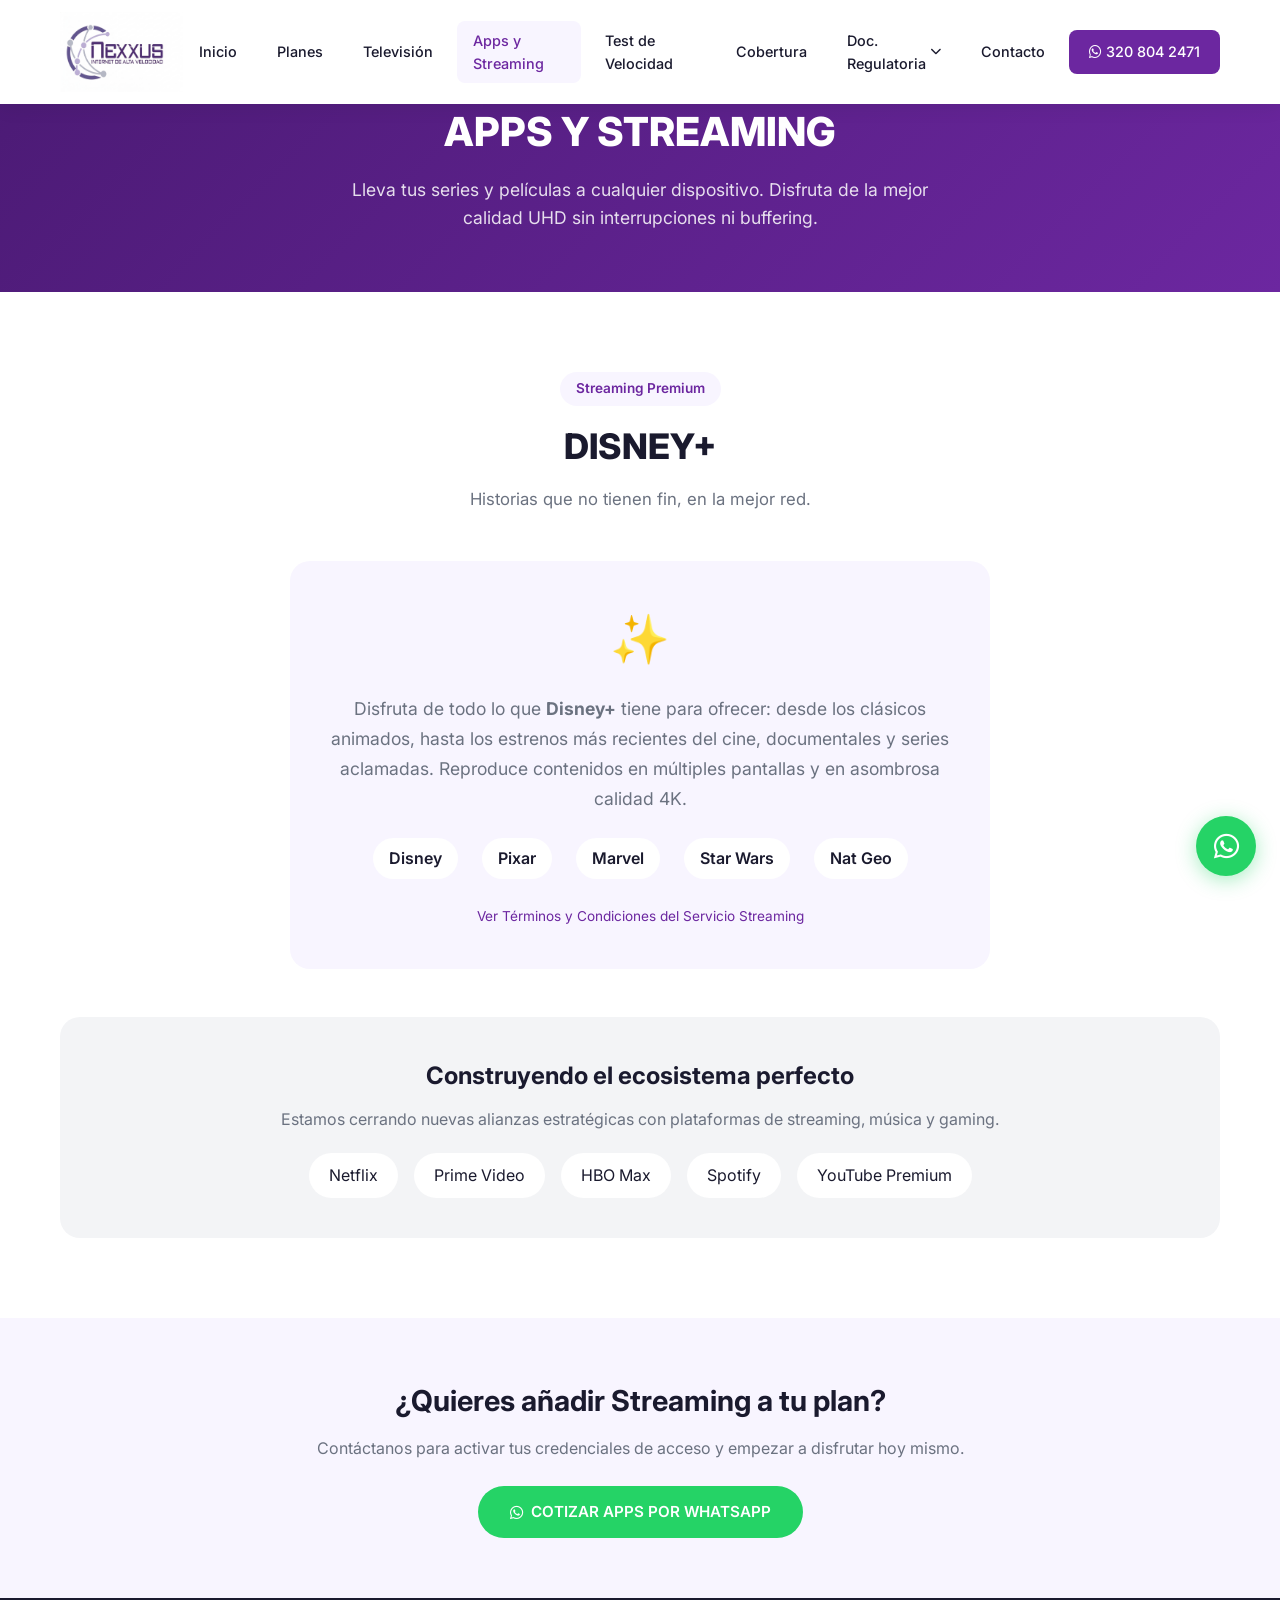
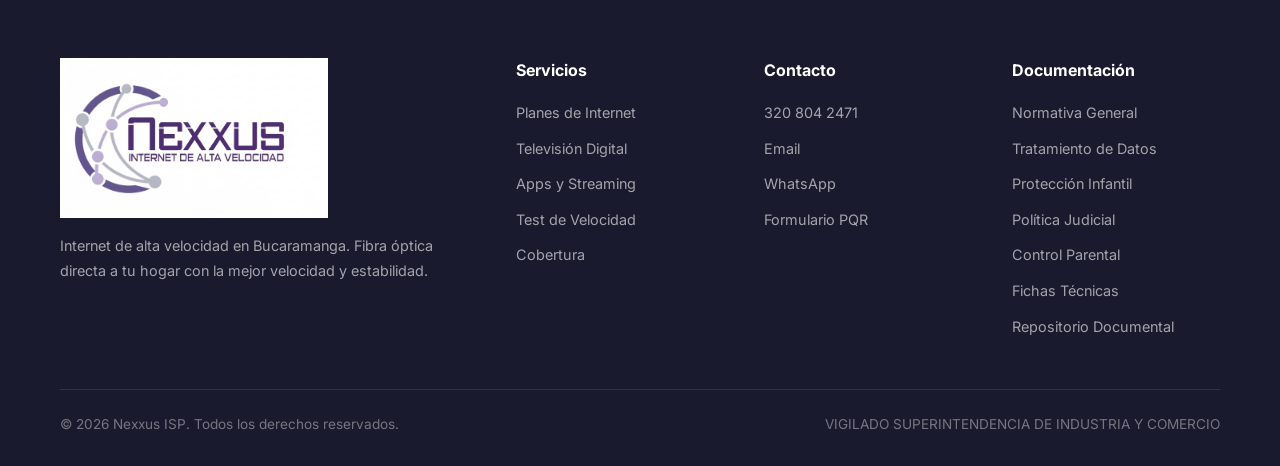
==== apps.html @ 32acb5cb "Initial commit - Nexxus ISP website" ====
<!DOCTYPE html>
<html lang="es">
<head>
    <meta charset="UTF-8">
    <meta name="viewport" content="width=device-width, initial-scale=1.0">
    <title>Apps y Streaming - Nexxus</title>
    <meta name="description" content="Apps de streaming con Nexxus Internet. Disfruta de Disney+, Nuplin TV y más con la mejor velocidad.">
    <link rel="stylesheet" href="css/styles.css">
    <link rel="stylesheet" href="https://cdnjs.cloudflare.com/ajax/libs/font-awesome/6.5.0/css/all.min.css">
    <link rel="preconnect" href="https://fonts.googleapis.com">
    <link rel="preconnect" href="https://fonts.gstatic.com" crossorigin>
    <link href="https://fonts.googleapis.com/css2?family=Inter:wght@400;500;600;700;800&display=swap" rel="stylesheet">
</head>
<body>

    <header class="header">
        <div class="header-inner">
            <a href="index.html" class="logo">
                <img src="LOGO NETXUS 1.png" alt="Nexxus">
            </a>
            <button class="menu-toggle" aria-label="Menú">
                <i class="fas fa-bars"></i>
            </button>
            <nav class="nav">
                <a href="index.html">Inicio</a>
                <a href="index.html#planes">Planes</a>
                <a href="tv.html">Televisión</a>
                <a href="apps.html" class="active">Apps y Streaming</a>
                <a href="speedtest.html">Test de Velocidad</a>
                <a href="index.html#cobertura">Cobertura</a>
                <div class="nav-dropdown">
                    <a href="#" class="dropdown-toggle">Doc. Regulatoria <i class="fas fa-chevron-down"></i></a>
                    <div class="dropdown-menu">
                        <a href="normatividad.html">Normativa General</a>
                        <a href="tratamiento-datos.html">Tratamiento de Datos</a>
                        <a href="proteccion-infantil.html">Protección Infantil</a>
                        <a href="politica-judicial.html">Política Judicial</a>
                        <a href="control-parental.html">Control Parental</a>
                        <a href="datasheets.html">Fichas Técnicas</a>
                        <a href="repositorio-documental.html">Repositorio Documental</a>
                    </div>
                </div>
                <a href="contacto.html">Contacto</a>
                <a href="https://wa.me/573208042471" class="btn-nav" target="_blank">
                    <i class="fab fa-whatsapp"></i> 320 804 2471
                </a>
            </nav>
        </div>
    </header>

    <section class="page-header">
        <div class="container">
            <h1>APPS Y STREAMING</h1>
            <p>Lleva tus series y películas a cualquier dispositivo. Disfruta de la mejor calidad UHD sin interrupciones ni buffering.</p>
        </div>
    </section>

    <section class="section">
        <div class="container">
            <div class="section-header">
                <span class="badge">Streaming Premium</span>
                <h2>DISNEY+</h2>
                <p>Historias que no tienen fin, en la mejor red.</p>
            </div>

            <div style="text-align: center; max-width: 700px; margin: 0 auto 48px; background: var(--primary-bg); border-radius: var(--radius-lg); padding: 40px;">
                <div style="font-size: 3rem; margin-bottom: 16px;">✨</div>
                <p style="font-size: 1.1rem; color: var(--gray); line-height: 1.7; margin-bottom: 24px;">
                    Disfruta de todo lo que <strong>Disney+</strong> tiene para ofrecer: desde los clásicos animados, hasta los estrenos más recientes del cine, documentales y series aclamadas. Reproduce contenidos en múltiples pantallas y en asombrosa calidad 4K.
                </p>
                <div style="display: flex; justify-content: center; gap: 24px; flex-wrap: wrap; margin-bottom: 24px;">
                    <span style="background: var(--white); padding: 8px 16px; border-radius: 50px; font-weight: 600;">Disney</span>
                    <span style="background: var(--white); padding: 8px 16px; border-radius: 50px; font-weight: 600;">Pixar</span>
                    <span style="background: var(--white); padding: 8px 16px; border-radius: 50px; font-weight: 600;">Marvel</span>
                    <span style="background: var(--white); padding: 8px 16px; border-radius: 50px; font-weight: 600;">Star Wars</span>
                    <span style="background: var(--white); padding: 8px 16px; border-radius: 50px; font-weight: 600;">Nat Geo</span>
                </div>
                <p style="margin-top: 8px;">
                    <a href="https://www.disneyplus.com/es-419/legal/subscriber-agreement" target="_blank" rel="noopener" style="color: var(--primary); font-size: 0.85rem;">Ver Términos y Condiciones del Servicio Streaming</a>
                </p>
            </div>

            <div style="text-align: center; padding: 40px; background: var(--gray-light); border-radius: var(--radius-lg);">
                <h3 style="font-size: 1.5rem; margin-bottom: 12px;">Construyendo el ecosistema perfecto</h3>
                <p style="color: var(--gray); margin-bottom: 20px;">Estamos cerrando nuevas alianzas estratégicas con plataformas de streaming, música y gaming.</p>
                <div style="display: flex; gap: 16px; justify-content: center; flex-wrap: wrap;">
                    <span style="background: var(--white); padding: 10px 20px; border-radius: 50px;">Netflix</span>
                    <span style="background: var(--white); padding: 10px 20px; border-radius: 50px;">Prime Video</span>
                    <span style="background: var(--white); padding: 10px 20px; border-radius: 50px;">HBO Max</span>
                    <span style="background: var(--white); padding: 10px 20px; border-radius: 50px;">Spotify</span>
                    <span style="background: var(--white); padding: 10px 20px; border-radius: 50px;">YouTube Premium</span>
                </div>
            </div>
        </div>
    </section>

    <section class="section section-purple" style="padding: 60px 0;">
        <div class="container" style="text-align: center;">
            <h2 style="font-size: 1.8rem; margin-bottom: 12px;">¿Quieres añadir Streaming a tu plan?</h2>
            <p style="color: var(--gray); margin-bottom: 24px;">Contáctanos para activar tus credenciales de acceso y empezar a disfrutar hoy mismo.</p>
            <a href="https://wa.me/573208042471?text=Quiero%20informacion%20de%20Apps%20y%20Streaming" class="btn btn-whatsapp" target="_blank">
                <i class="fab fa-whatsapp"></i> COTIZAR APPS POR WHATSAPP
            </a>
        </div>
    </section>

    <footer class="footer">
        <div class="container">
            <div class="footer-grid">
                <div class="footer-brand">
                    <a href="index.html" class="logo">
                        <img src="LOGO NETXUS 1.png" alt="Nexxus" style="height: 160px;">
                    </a>
                    <p>Internet de alta velocidad en Bucaramanga. Fibra óptica directa a tu hogar con la mejor velocidad y estabilidad.</p>
                </div>
                <div>
                    <h4>Servicios</h4>
                    <ul class="footer-links">
                        <li><a href="index.html#planes">Planes de Internet</a></li>
                        <li><a href="tv.html">Televisión Digital</a></li>
                        <li><a href="apps.html">Apps y Streaming</a></li>
                        <li><a href="speedtest.html">Test de Velocidad</a></li>
                        <li><a href="index.html#cobertura">Cobertura</a></li>
                    </ul>
                </div>
                <div>
                    <h4>Contacto</h4>
                    <ul class="footer-links">
                        <li><a href="tel:3208042471">320 804 2471</a></li>
                        <li><a href="mailto:Nexxussycdeinternet@gmail.com">Email</a></li>
                        <li><a href="https://wa.me/573208042471">WhatsApp</a></li>
                        <li><a href="contacto.html">Formulario PQR</a></li>
                    </ul>
                </div>
                <div>
                    <h4>Documentación</h4>
                    <ul class="footer-links">
                        <li><a href="normatividad.html">Normativa General</a></li>
                        <li><a href="tratamiento-datos.html">Tratamiento de Datos</a></li>
                        <li><a href="proteccion-infantil.html">Protección Infantil</a></li>
                        <li><a href="politica-judicial.html">Política Judicial</a></li>
                        <li><a href="control-parental.html">Control Parental</a></li>
                        <li><a href="datasheets.html">Fichas Técnicas</a></li>
                        <li><a href="repositorio-documental.html">Repositorio Documental</a></li>
                    </ul>
                </div>
            </div>
            <div class="footer-bottom">
                <p>&copy; 2026 Nexxus ISP. Todos los derechos reservados.</p>
                <p>VIGILADO SUPERINTENDENCIA DE INDUSTRIA Y COMERCIO</p>
            </div>
        </div>
    </footer>

    <a href="https://wa.me/573208042471" class="whatsapp-float" target="_blank" aria-label="WhatsApp">
        <i class="fab fa-whatsapp"></i>
    </a>

    <script src="js/script.js"></script>
</body>
</html>
---- css/styles.css ----
* {
    margin: 0;
    padding: 0;
    box-sizing: border-box;
}

:root {
    --primary: #6C27A0;
    --primary-dark: #4A1A73;
    --primary-light: #8B4FC7;
    --primary-bg: #F8F5FF;
    --white: #FFFFFF;
    --dark: #1A1A2E;
    --gray: #6B7280;
    --gray-light: #F3F4F6;
    --border: #E5E7EB;
    --whatsapp: #25D366;
    --whatsapp-dark: #1DA851;
    --shadow: 0 4px 20px rgba(108, 39, 160, 0.12);
    --shadow-lg: 0 10px 40px rgba(108, 39, 160, 0.18);
    --radius: 12px;
    --radius-lg: 20px;
    --transition: all 0.3s ease;
}

html {
    scroll-behavior: smooth;
}

body {
    font-family: 'Inter', -apple-system, BlinkMacSystemFont, 'Segoe UI', sans-serif;
    color: var(--dark);
    background: var(--white);
    line-height: 1.6;
    overflow-x: hidden;
}

a { text-decoration: none; color: inherit; }
ul { list-style: none; }
img { max-width: 100%; height: auto; }
.container { max-width: 1200px; margin: 0 auto; padding: 0 20px; }

/* HEADER */
.header {
    position: fixed;
    top: 0;
    left: 0;
    width: 100%;
    z-index: 1000;
    background: var(--white);
    box-shadow: 0 2px 20px rgba(0,0,0,0.08);
    transition: var(--transition);
}

.header.scrolled {
    background: rgba(255,255,255,0.97);
    backdrop-filter: blur(10px);
}

.header-inner {
    display: flex;
    align-items: center;
    justify-content: space-between;
    padding: 12px 20px;
    max-width: 1200px;
    margin: 0 auto;
}

.logo {
    display: flex;
    align-items: center;
    gap: 10px;
    font-size: 1.4rem;
    font-weight: 800;
    color: var(--primary);
}

.logo img {
    height: 80px;
    width: auto;
}

.nav {
    display: flex;
    align-items: center;
    gap: 8px;
}

.nav a {
    padding: 8px 16px;
    border-radius: 8px;
    font-size: 0.9rem;
    font-weight: 500;
    color: var(--dark);
    transition: var(--transition);
}

.nav a:hover,
.nav a.active {
    background: var(--primary-bg);
    color: var(--primary);
}

.nav .btn-nav {
    flex-shrink: 0;
    background: var(--primary);
    color: var(--white) !important;
    padding: 10px 20px;
}

.nav .btn-nav:hover {
    background: var(--primary-dark);
    transform: translateY(-1px);
}

.nav-dropdown {
    position: relative;
}

.dropdown-toggle {
    display: flex;
    align-items: center;
    gap: 4px;
    cursor: pointer;
}

.dropdown-toggle i {
    font-size: 0.7rem;
    transition: var(--transition);
}

.dropdown-toggle.open i {
    transform: rotate(180deg);
}

.dropdown-menu {
    display: none;
    position: absolute;
    top: 100%;
    left: 0;
    background: var(--white);
    min-width: 220px;
    border-radius: var(--radius);
    box-shadow: var(--shadow-lg);
    padding: 8px;
    z-index: 100;
    border: 1px solid var(--border);
}

.dropdown-menu a {
    display: block;
    padding: 10px 16px;
    border-radius: 8px;
    font-size: 0.85rem;
    white-space: nowrap;
}

.dropdown-menu a:hover {
    background: var(--primary-bg);
    color: var(--primary);
}

.nav-dropdown:hover .dropdown-menu {
    display: block;
}

.dropdown-menu.show {
    display: block;
}

.menu-toggle {
    display: none;
    background: none;
    border: none;
    font-size: 1.5rem;
    color: var(--primary);
    cursor: pointer;
    padding: 8px;
}

/* WHATSAPP FLOAT */
.whatsapp-float {
    position: fixed;
    bottom: 24px;
    right: 24px;
    z-index: 999;
    background: var(--whatsapp);
    color: var(--white);
    width: 60px;
    height: 60px;
    border-radius: 50%;
    display: flex;
    align-items: center;
    justify-content: center;
    font-size: 1.8rem;
    box-shadow: 0 4px 20px rgba(37, 211, 102, 0.4);
    transition: var(--transition);
    animation: pulse-whatsapp 2s infinite;
}

@keyframes pulse-whatsapp {
    0% { box-shadow: 0 4px 20px rgba(37, 211, 102, 0.4); }
    50% { box-shadow: 0 4px 30px rgba(37, 211, 102, 0.7); }
    100% { box-shadow: 0 4px 20px rgba(37, 211, 102, 0.4); }
}

.whatsapp-float:hover {
    transform: scale(1.1);
    background: var(--whatsapp-dark);
}

/* HERO */
section[id] {
    scroll-margin-top: 100px;
}

.hero {
    padding: 100px 0 80px;
    background: linear-gradient(135deg, var(--primary-dark) 0%, var(--primary) 50%, var(--primary-light) 100%);
    color: var(--white);
    position: relative;
    overflow: hidden;
}

.hero::before {
    content: '';
    position: absolute;
    top: -50%;
    right: -20%;
    width: 600px;
    height: 600px;
    background: rgba(255,255,255,0.05);
    border-radius: 50%;
}

.hero::after {
    content: '';
    position: absolute;
    bottom: -30%;
    left: -10%;
    width: 400px;
    height: 400px;
    background: rgba(255,255,255,0.03);
    border-radius: 50%;
}

.hero-content {
    position: relative;
    z-index: 1;
    display: grid;
    grid-template-columns: 1fr 1fr;
    gap: 60px;
    align-items: center;
}

.hero-text h1 {
    font-size: 3rem;
    font-weight: 800;
    line-height: 1.2;
    margin-bottom: 20px;
}

.hero-text h1 span {
    display: block;
    color: rgba(255,255,255,0.9);
    font-weight: 400;
    font-size: 1.5rem;
    margin-top: 8px;
}

.hero-text p {
    font-size: 1.1rem;
    opacity: 0.9;
    margin-bottom: 32px;
    max-width: 500px;
}

.hero-buttons {
    display: flex;
    gap: 16px;
    flex-wrap: wrap;
}

.btn {
    display: inline-flex;
    align-items: center;
    gap: 8px;
    padding: 14px 32px;
    border-radius: 50px;
    font-weight: 600;
    font-size: 0.95rem;
    transition: var(--transition);
    border: none;
    cursor: pointer;
}

.btn-primary {
    background: var(--white);
    color: var(--primary);
}

.btn-primary:hover {
    transform: translateY(-2px);
    box-shadow: 0 8px 25px rgba(0,0,0,0.2);
}

.btn-outline {
    background: transparent;
    color: var(--white);
    border: 2px solid rgba(255,255,255,0.3);
}

.btn-outline:hover {
    border-color: var(--white);
    background: rgba(255,255,255,0.1);
}

.btn-whatsapp {
    background: var(--whatsapp);
    color: var(--white);
}

.btn-whatsapp:hover {
    background: var(--whatsapp-dark);
    transform: translateY(-2px);
}

.btn-purple {
    background: var(--primary);
    color: var(--white);
}

.btn-purple:hover {
    background: var(--primary-dark);
    transform: translateY(-2px);
}

.hero-stats {
    display: grid;
    grid-template-columns: repeat(3, 1fr);
    gap: 20px;
    background: rgba(255,255,255,0.1);
    backdrop-filter: blur(10px);
    border-radius: var(--radius-lg);
    padding: 32px;
    border: 1px solid rgba(255,255,255,0.15);
}

.hero-stat {
    text-align: center;
}

.hero-stat .number {
    font-size: 2rem;
    font-weight: 800;
    display: block;
}

.hero-stat .label {
    font-size: 0.85rem;
    opacity: 0.8;
}

/* SECTION STYLES */
.section {
    padding: 80px 0;
}

.section-header {
    text-align: center;
    margin-bottom: 48px;
}

.section-header h2 {
    font-size: 2.2rem;
    font-weight: 800;
    color: var(--dark);
    margin-bottom: 12px;
}

.section-header p {
    font-size: 1.05rem;
    color: var(--gray);
    max-width: 600px;
    margin: 0 auto;
}

.section-header .badge {
    display: inline-block;
    background: var(--primary-bg);
    color: var(--primary);
    padding: 6px 16px;
    border-radius: 50px;
    font-size: 0.85rem;
    font-weight: 600;
    margin-bottom: 12px;
}

.section-purple {
    background: var(--primary-bg);
}

/* PLANS */
.plans-grid {
    display: grid;
    grid-template-columns: repeat(3, 1fr);
    gap: 24px;
}

.plan-card {
    background: var(--white);
    border-radius: var(--radius-lg);
    padding: 40px 32px;
    text-align: center;
    box-shadow: var(--shadow);
    border: 2px solid var(--border);
    transition: var(--transition);
    position: relative;
}

.plan-card:hover {
    transform: translateY(-8px);
    box-shadow: var(--shadow-lg);
    border-color: var(--primary-light);
}

.plan-card.featured {
    border-color: var(--primary);
    transform: scale(1.05);
}

.plan-card.featured:hover {
    transform: scale(1.05) translateY(-8px);
}

.plan-card .popular {
    position: absolute;
    top: -12px;
    left: 50%;
    transform: translateX(-50%);
    background: var(--primary);
    color: var(--white);
    padding: 4px 20px;
    border-radius: 50px;
    font-size: 0.8rem;
    font-weight: 700;
    text-transform: uppercase;
    letter-spacing: 1px;
}

.plan-icon {
    width: 64px;
    height: 64px;
    background: var(--primary-bg);
    border-radius: 50%;
    display: flex;
    align-items: center;
    justify-content: center;
    margin: 0 auto 16px;
    font-size: 1.5rem;
    color: var(--primary);
}

.plan-card h3 {
    font-size: 1.3rem;
    font-weight: 700;
    margin-bottom: 4px;
}

.plan-speed {
    font-size: 2.5rem;
    font-weight: 800;
    color: var(--primary);
    margin: 8px 0 4px;
}

.plan-speed small {
    font-size: 1rem;
    font-weight: 400;
    color: var(--gray);
}

.plan-price {
    font-size: 1.8rem;
    font-weight: 800;
    color: var(--dark);
    margin: 12px 0;
}

.plan-price small {
    font-size: 0.9rem;
    font-weight: 400;
    color: var(--gray);
}

.plan-features {
    margin: 20px 0;
    text-align: left;
}

.plan-features li {
    padding: 8px 0;
    display: flex;
    align-items: center;
    gap: 10px;
    font-size: 0.9rem;
    color: var(--gray);
    border-bottom: 1px solid var(--gray-light);
}

.plan-features li:last-child {
    border-bottom: none;
}

.plan-features li::before {
    content: '✓';
    color: var(--primary);
    font-weight: 700;
    font-size: 1.1rem;
}

.plan-card .btn {
    width: 100%;
    justify-content: center;
}

/* FEATURES */
.features-grid {
    display: grid;
    grid-template-columns: repeat(2, 1fr);
    gap: 24px;
}

.feature-card {
    display: flex;
    gap: 20px;
    background: var(--white);
    padding: 28px;
    border-radius: var(--radius);
    box-shadow: var(--shadow);
    transition: var(--transition);
}

.feature-card:hover {
    transform: translateY(-4px);
    box-shadow: var(--shadow-lg);
}

.feature-icon {
    width: 56px;
    height: 56px;
    min-width: 56px;
    background: var(--primary-bg);
    border-radius: var(--radius);
    display: flex;
    align-items: center;
    justify-content: center;
    font-size: 1.4rem;
    color: var(--primary);
}

.feature-text h4 {
    font-size: 1.1rem;
    font-weight: 700;
    margin-bottom: 6px;
}

.feature-text p {
    font-size: 0.9rem;
    color: var(--gray);
}

/* TV PREVIEW */
.tv-preview {
    display: grid;
    grid-template-columns: 1fr 1fr;
    gap: 60px;
    align-items: center;
}

.tv-info h3 {
    font-size: 1.8rem;
    font-weight: 800;
    margin-bottom: 16px;
}

.tv-info p {
    color: var(--gray);
    margin-bottom: 20px;
}

.tv-info .channels-badge {
    display: flex;
    flex-wrap: wrap;
    gap: 8px;
    margin-bottom: 24px;
}

.tv-info .channels-badge span {
    background: var(--primary-bg);
    color: var(--primary);
    padding: 6px 14px;
    border-radius: 50px;
    font-size: 0.85rem;
    font-weight: 500;
}

.tv-image {
    text-align: center;
}

.tv-image img {
    max-width: 100%;
    border-radius: var(--radius-lg);
    box-shadow: var(--shadow-lg);
}

/* COVERAGE */
.coverage-grid {
    display: grid;
    grid-template-columns: 1fr 1fr;
    gap: 40px;
    align-items: start;
}

.coverage-info h3 {
    font-size: 1.6rem;
    font-weight: 700;
    margin-bottom: 16px;
}

.coverage-info p {
    color: var(--gray);
    margin-bottom: 24px;
}

.coverage-zones {
    display: grid;
    grid-template-columns: 1fr 1fr;
    gap: 12px;
}

.coverage-zone {
    background: var(--white);
    padding: 16px;
    border-radius: var(--radius);
    border: 1px solid var(--border);
    display: flex;
    align-items: center;
    gap: 12px;
    font-size: 0.9rem;
    font-weight: 500;
}

.coverage-zone::before {
    content: '📍';
}

.coverage-map {
    background: var(--gray-light);
    border-radius: var(--radius-lg);
    padding: 60px 40px;
    text-align: center;
    border: 2px dashed var(--border);
    color: var(--gray);
}

.coverage-map i {
    font-size: 3rem;
    color: var(--primary-light);
    margin-bottom: 16px;
    display: block;
}

/* CONTACT / PQR */
.contact-grid {
    display: grid;
    grid-template-columns: 1fr 1fr;
    gap: 48px;
}

.contact-info {
    display: flex;
    flex-direction: column;
    gap: 24px;
}

.contact-item {
    display: flex;
    gap: 16px;
    align-items: flex-start;
}

.contact-icon {
    width: 48px;
    height: 48px;
    min-width: 48px;
    background: var(--primary-bg);
    border-radius: 50%;
    display: flex;
    align-items: center;
    justify-content: center;
    font-size: 1.2rem;
    color: var(--primary);
}

.contact-item h4 {
    font-weight: 600;
    margin-bottom: 4px;
}

.contact-item p {
    color: var(--gray);
    font-size: 0.9rem;
}

.pqr-form {
    background: var(--white);
    padding: 32px;
    border-radius: var(--radius-lg);
    box-shadow: var(--shadow);
}

.form-group {
    margin-bottom: 20px;
}

.form-group label {
    display: block;
    font-weight: 600;
    font-size: 0.9rem;
    margin-bottom: 6px;
    color: var(--dark);
}

.form-group input,
.form-group select,
.form-group textarea {
    width: 100%;
    padding: 12px 16px;
    border: 2px solid var(--border);
    border-radius: 10px;
    font-size: 0.95rem;
    font-family: inherit;
    transition: var(--transition);
    background: var(--white);
}

.form-group input:focus,
.form-group select:focus,
.form-group textarea:focus {
    outline: none;
    border-color: var(--primary);
    box-shadow: 0 0 0 4px rgba(108, 39, 160, 0.1);
}

.form-group textarea {
    min-height: 120px;
    resize: vertical;
}

.form-row {
    display: grid;
    grid-template-columns: 1fr 1fr;
    gap: 16px;
}

/* FOOTER */
.footer {
    background: var(--dark);
    color: var(--white);
    padding: 60px 0 30px;
}

.footer-grid {
    display: grid;
    grid-template-columns: 2fr 1fr 1fr 1fr;
    gap: 40px;
    margin-bottom: 40px;
}

.footer-brand .logo {
    color: var(--white);
    margin-bottom: 16px;
}

.footer-brand p {
    color: rgba(255,255,255,0.6);
    font-size: 0.9rem;
    line-height: 1.7;
}

.footer h4 {
    font-size: 1rem;
    font-weight: 700;
    margin-bottom: 16px;
    color: var(--white);
}

.footer-links li {
    margin-bottom: 10px;
}

.footer-links a {
    color: rgba(255,255,255,0.6);
    font-size: 0.9rem;
    transition: var(--transition);
}

.footer-links a:hover {
    color: var(--primary-light);
}

.footer-bottom {
    border-top: 1px solid rgba(255,255,255,0.1);
    padding-top: 24px;
    display: flex;
    justify-content: space-between;
    align-items: center;
    flex-wrap: wrap;
    gap: 12px;
}

.footer-bottom p {
    color: rgba(255,255,255,0.4);
    font-size: 0.85rem;
}

/* PAGE HEADER (inner pages) */
.page-header {
    padding: 100px 0 60px;
    background: linear-gradient(135deg, var(--primary-dark), var(--primary));
    color: var(--white);
    text-align: center;
}

.page-header h1 {
    font-size: 2.5rem;
    font-weight: 800;
}

.page-header p {
    font-size: 1.1rem;
    opacity: 0.85;
    margin-top: 12px;
    max-width: 600px;
    margin-left: auto;
    margin-right: auto;
}

/* CHANNELS GRID (TV page) */
.channels-grid {
    display: grid;
    grid-template-columns: repeat(auto-fill, minmax(100px, 1fr));
    gap: 12px;
}

.channel-item {
    background: var(--white);
    border: 1px solid var(--border);
    border-radius: 10px;
    padding: 16px 8px;
    text-align: center;
    transition: var(--transition);
}

.channel-item:hover {
    border-color: var(--primary-light);
    box-shadow: var(--shadow);
    transform: translateY(-2px);
}

.channel-item img {
    width: 40px;
    height: 40px;
    object-fit: contain;
    margin-bottom: 8px;
}

.channel-item span {
    display: block;
    font-size: 0.75rem;
    font-weight: 500;
    color: var(--gray);
    line-height: 1.2;
}

.channel-category {
    margin-bottom: 40px;
}

.channel-category h3 {
    font-size: 1.3rem;
    font-weight: 700;
    color: var(--primary);
    margin-bottom: 16px;
    padding-bottom: 8px;
    border-bottom: 2px solid var(--primary-bg);
}

/* RESPONSIVE MENU */
@media (max-width: 768px) {
    .menu-toggle {
        display: block;
    }

    .nav {
        display: none;
        position: absolute;
        top: 100%;
        left: 0;
        width: 100%;
        background: var(--white);
        flex-direction: column;
        padding: 16px 20px;
        box-shadow: 0 10px 30px rgba(0,0,0,0.1);
    }

    .nav.open {
        display: flex;
    }

    .nav a,
    .nav-dropdown .dropdown-toggle {
        width: 100%;
        padding: 12px 16px;
    }

    .dropdown-menu {
        position: static;
        box-shadow: none;
        border: none;
        padding-left: 24px;
        background: var(--gray-light);
        border-radius: 8px;
        margin: 4px 8px;
    }

    .nav-dropdown {
        width: 100%;
    }

    .dropdown-menu a {
        width: 100%;
        padding: 10px 16px;
    }

    .hero-content {
        grid-template-columns: 1fr;
        gap: 40px;
    }

    .hero-text h1 {
        font-size: 2rem;
    }

    .hero-text h1 span {
        font-size: 1.2rem;
    }

    .plans-grid {
        grid-template-columns: 1fr;
    }

    .plan-card.featured {
        transform: none;
    }

    .plan-card.featured:hover {
        transform: translateY(-8px);
    }

    .features-grid {
        grid-template-columns: 1fr;
    }

    .tv-preview {
        grid-template-columns: 1fr;
        gap: 32px;
    }

    .coverage-grid {
        grid-template-columns: 1fr;
    }

    .coverage-zones {
        grid-template-columns: 1fr;
    }

    .contact-grid {
        grid-template-columns: 1fr;
    }

    .footer-grid {
        grid-template-columns: 1fr 1fr;
        gap: 32px;
    }

    .section-header h2 {
        font-size: 1.6rem;
    }

    .hero-stats {
        grid-template-columns: repeat(3, 1fr);
        padding: 20px;
    }

    .hero-stat .number {
        font-size: 1.4rem;
    }

    .form-row {
        grid-template-columns: 1fr;
    }
}

@media (max-width: 480px) {
    .hero {
        padding: 90px 0 60px;
    }

    .hero-text h1 {
        font-size: 1.6rem;
    }

    .hero-buttons {
        flex-direction: column;
    }

    .hero-buttons .btn {
        width: 100%;
        justify-content: center;
    }

    .footer-grid {
        grid-template-columns: 1fr;
    }

    .footer-bottom {
        flex-direction: column;
        text-align: center;
    }

    .channels-grid {
        grid-template-columns: repeat(auto-fill, minmax(80px, 1fr));
    }

    .page-header h1 {
        font-size: 1.8rem;
    }

    .plan-card {
        padding: 28px 20px;
    }

    .contact-grid {
        gap: 32px;
    }

    .pqr-form {
        padding: 24px 16px;
    }
}
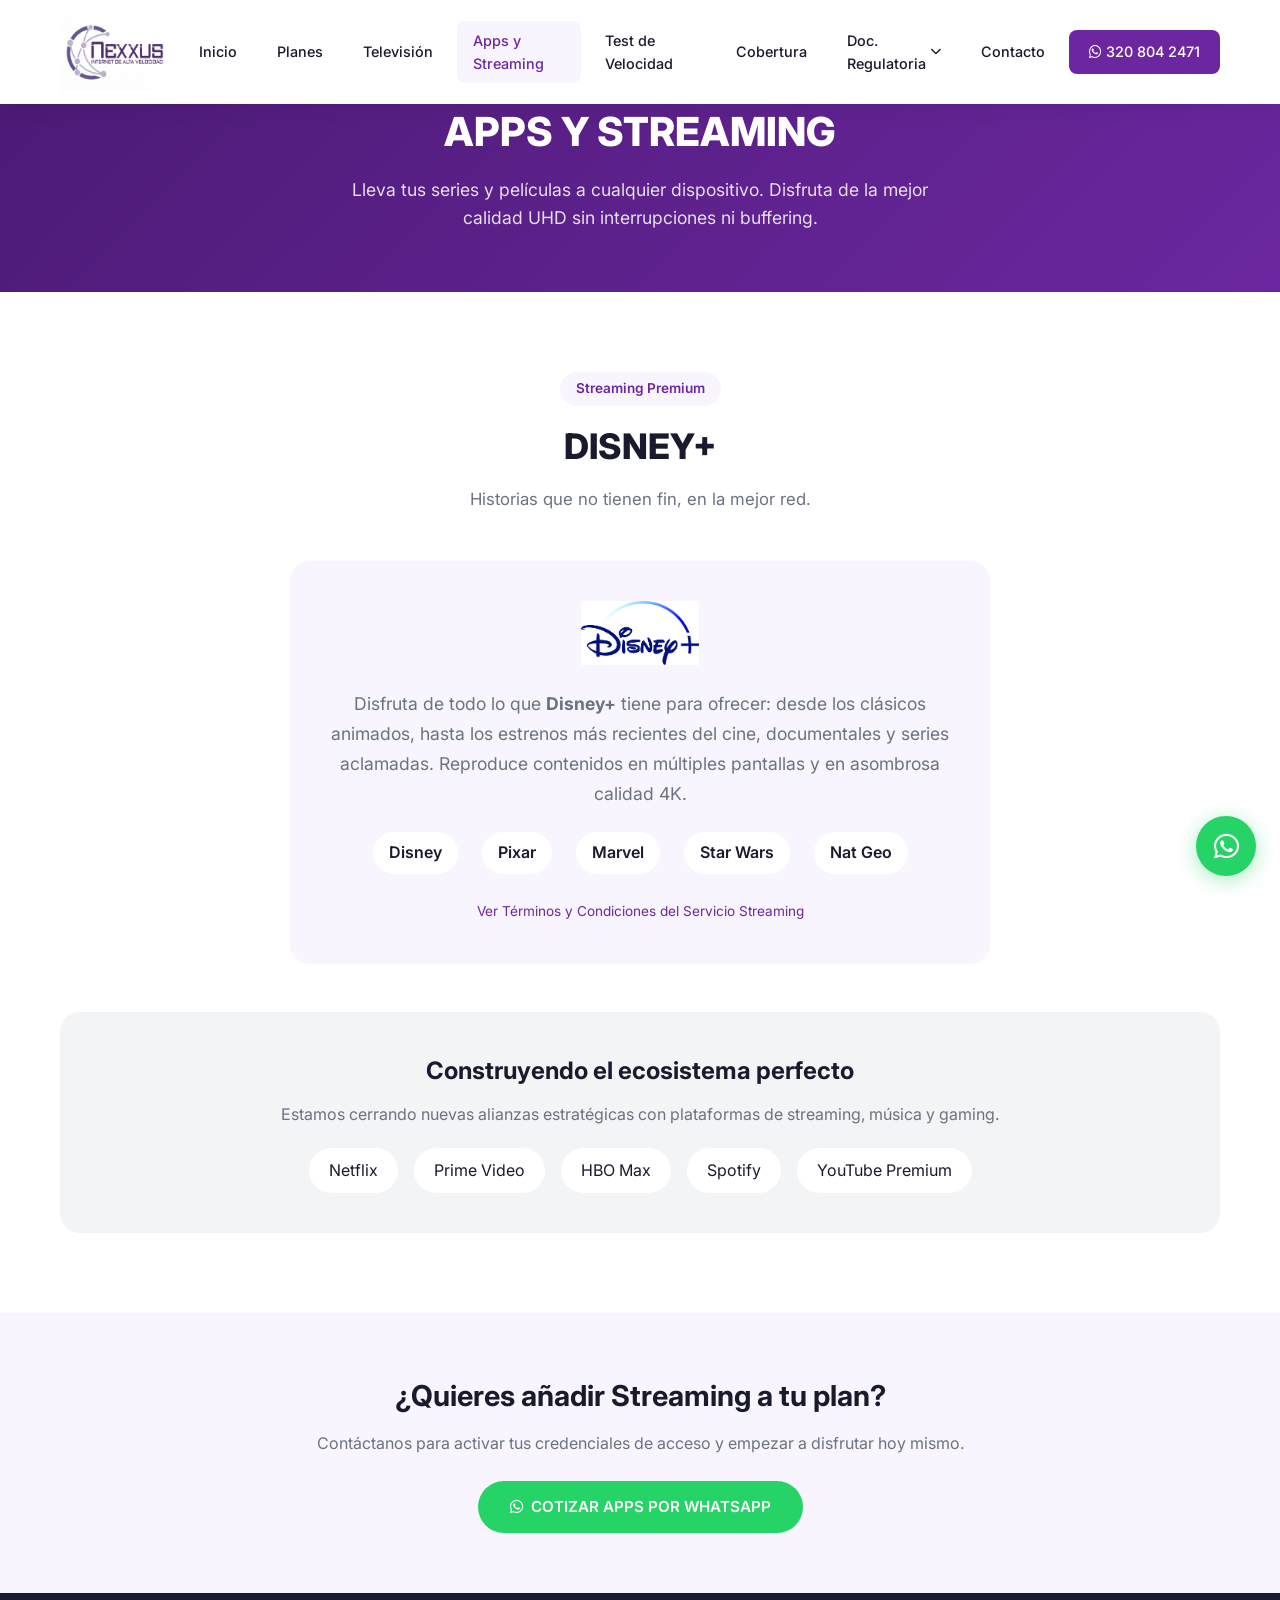
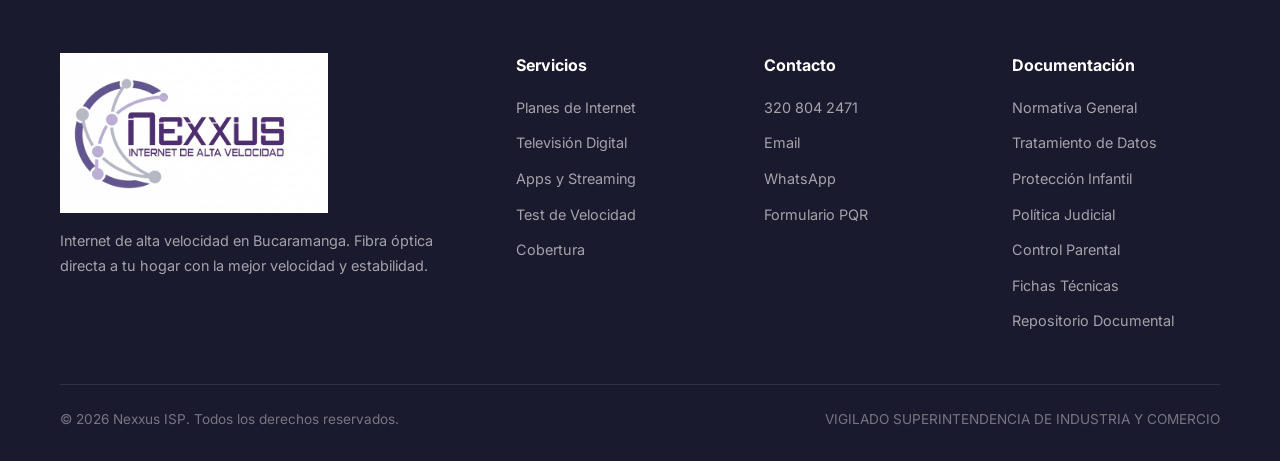
==== commit 0afcf271: "Update: add quarterly quality indicators PDFs, Disney/Nuplin logos, redesigned repositorio documenta" ====
--- a/apps.html
+++ b/apps.html
@@ -64,7 +64,9 @@
             </div>
 
             <div style="text-align: center; max-width: 700px; margin: 0 auto 48px; background: var(--primary-bg); border-radius: var(--radius-lg); padding: 40px;">
-                <div style="font-size: 3rem; margin-bottom: 16px;">✨</div>
+                <div style="margin-bottom: 16px;">
+                    <img src="LOGO DISNEY.png" alt="Disney+" style="height: 64px; width: auto;">
+                </div>
                 <p style="font-size: 1.1rem; color: var(--gray); line-height: 1.7; margin-bottom: 24px;">
                     Disfruta de todo lo que <strong>Disney+</strong> tiene para ofrecer: desde los clásicos animados, hasta los estrenos más recientes del cine, documentales y series aclamadas. Reproduce contenidos en múltiples pantallas y en asombrosa calidad 4K.
                 </p>
--- a/css/styles.css
+++ b/css/styles.css
@@ -254,7 +254,7 @@
 }
 
 .hero-text h1 {
-    font-size: 3rem;
+    font-size: 2.5rem;
     font-weight: 800;
     line-height: 1.2;
     margin-bottom: 20px;
@@ -272,7 +272,9 @@
     font-size: 1.1rem;
     opacity: 0.9;
     margin-bottom: 32px;
-    max-width: 500px;
+    max-width: 700px;
+    margin-left: auto;
+    margin-right: auto;
 }
 
 .hero-buttons {
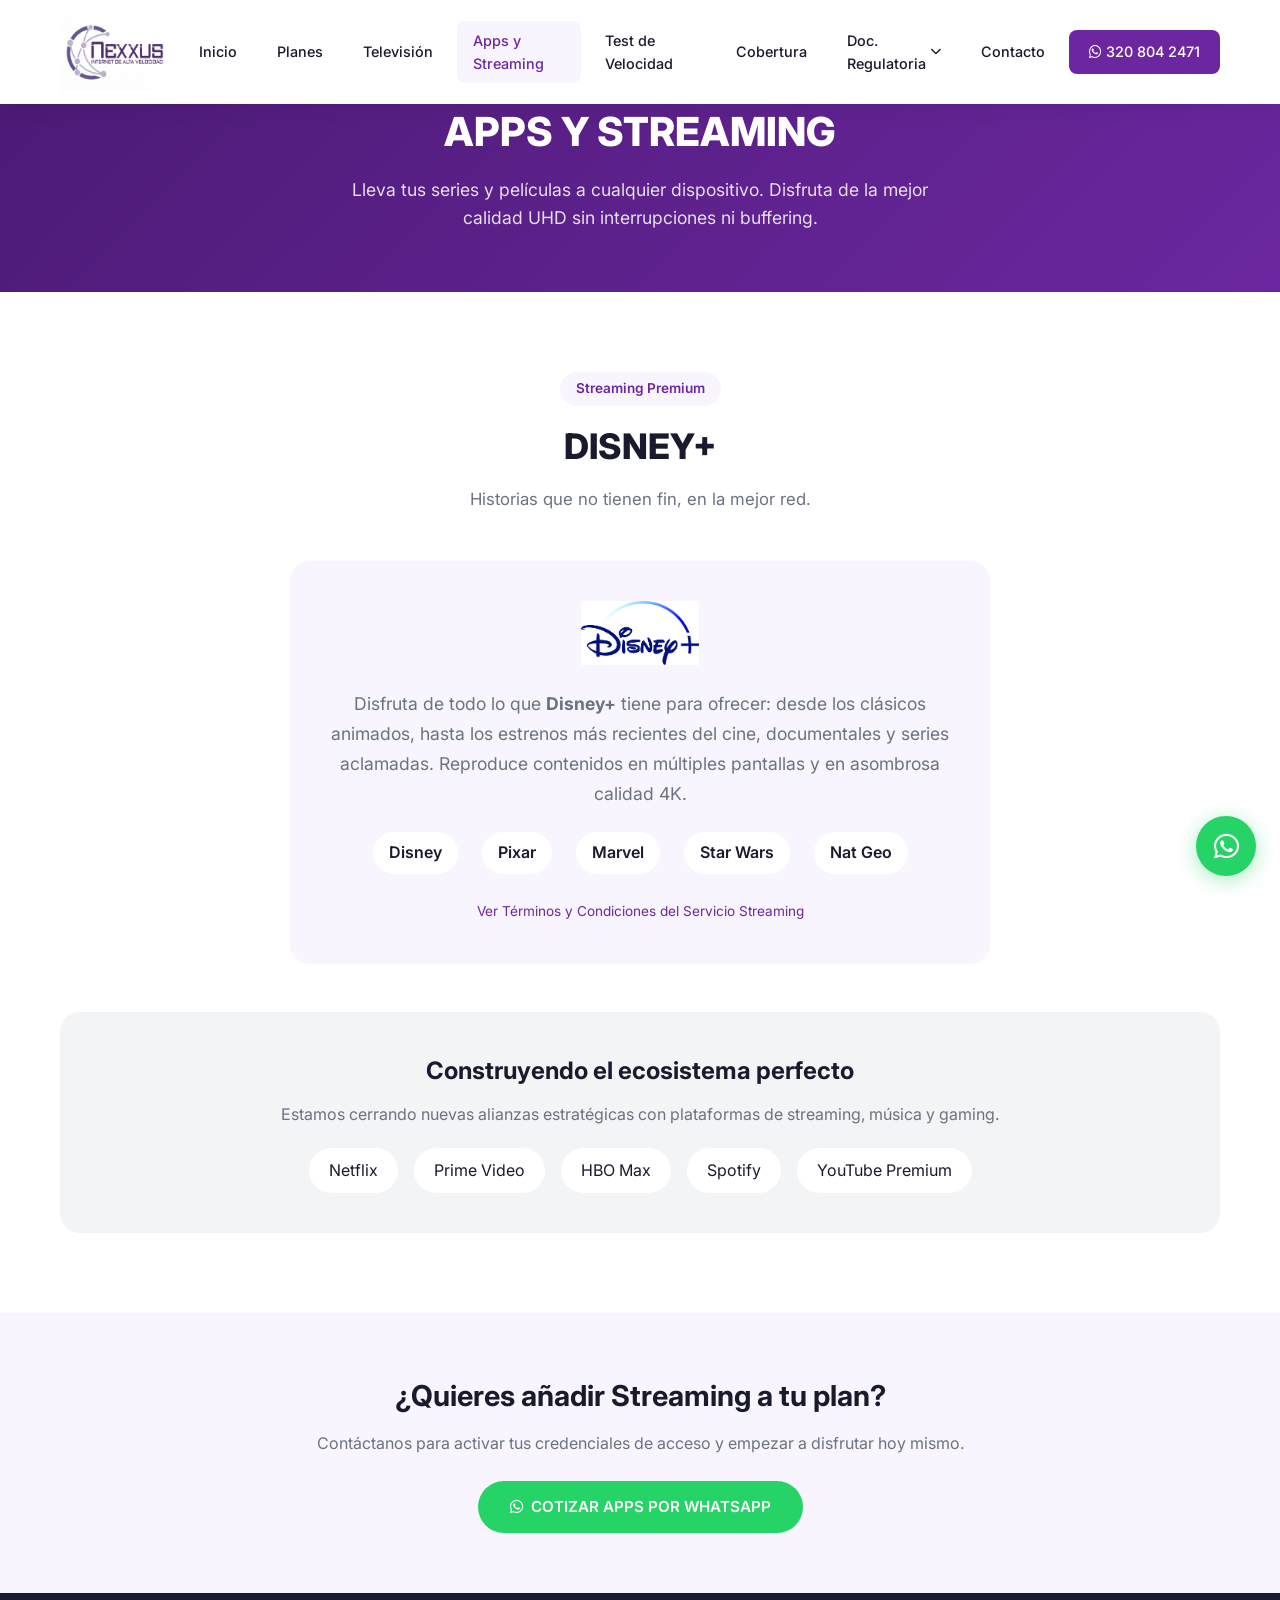
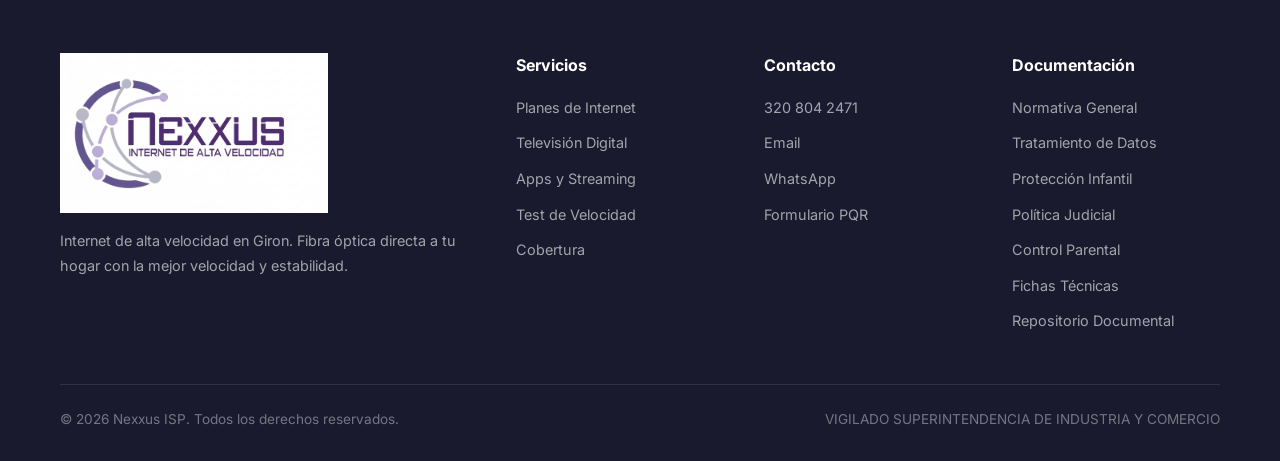
==== commit bbba0869: "Cambiar Bucaramanga por Giron en toda la pagina" ====
--- a/apps.html
+++ b/apps.html
@@ -113,7 +113,7 @@
                     <a href="index.html" class="logo">
                         <img src="LOGO NETXUS 1.png" alt="Nexxus" style="height: 160px;">
                     </a>
-                    <p>Internet de alta velocidad en Bucaramanga. Fibra óptica directa a tu hogar con la mejor velocidad y estabilidad.</p>
+                    <p>Internet de alta velocidad en Giron. Fibra óptica directa a tu hogar con la mejor velocidad y estabilidad.</p>
                 </div>
                 <div>
                     <h4>Servicios</h4>
